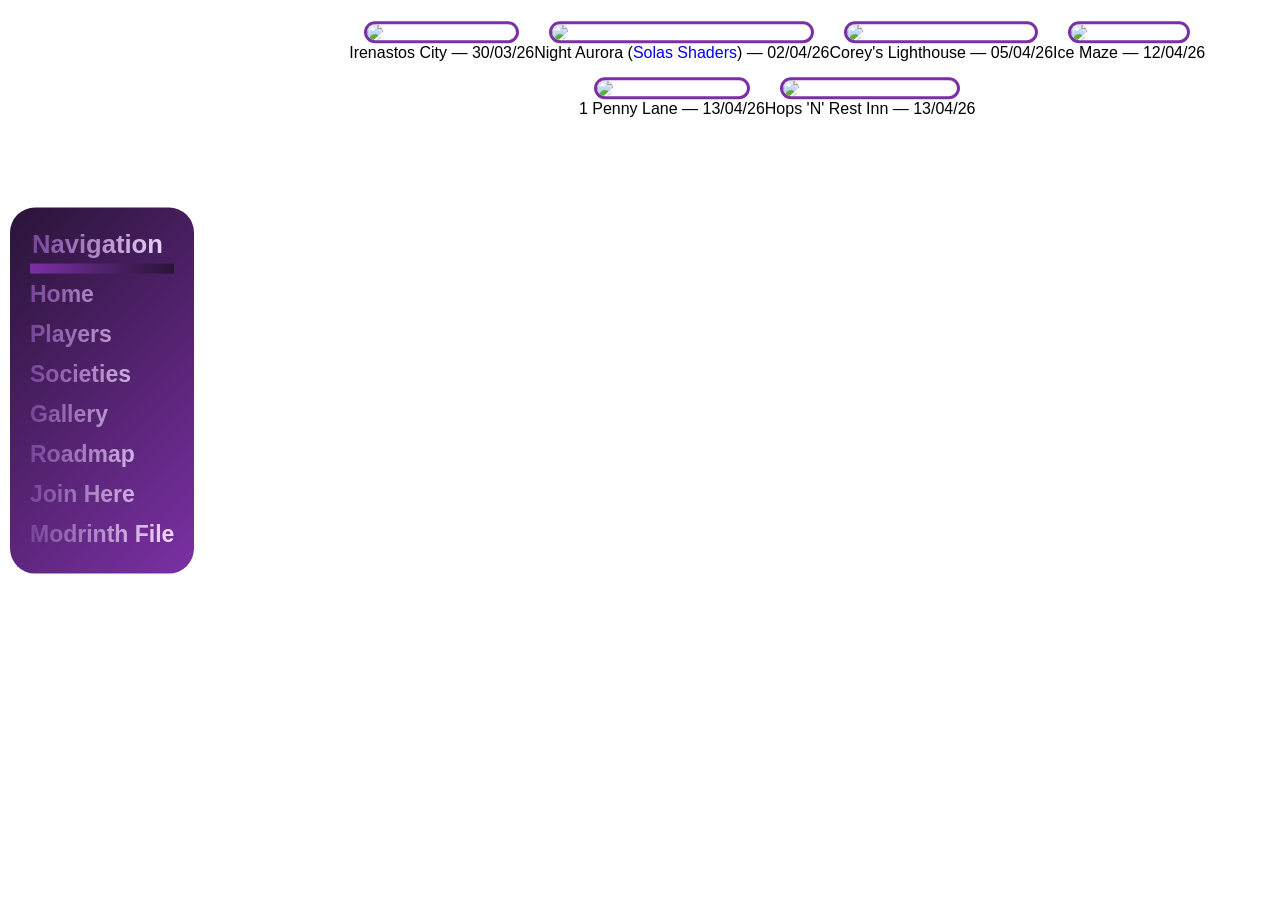
==== gallery.html @ cde3cb62 "Big Update" ====
<!doctype html>
<html lang="en">
  <head>
    <meta charset="UTF-8" />
    <meta
      name="keywords"
      content="NoodleBox, NoodleBox Server, Minecraft, Minecraft Server, NoodleBox Minecraft Server"
    />
    <meta name="author" content="ShortBoiAidz, Aiden Thorpe" />
    <meta
      name="description"
      content="Images submitted by players to be featured in the gallery."
    />
    <meta name="viewport" content="width=device-width, initial-scale=1" />
    <meta
      name="copyright"
      content="Copyright 2026 Aiden Thorpe. All rights reserved."
    />

    <title>NBS3 | Gallery</title>

    <!-- Favicon -->
    <link rel="icon" type="image/x-icon" href="images/nbs3_logo.png" />

    <!-- Font Awesome -->
    <link
      rel="stylesheet"
      href="https://cdnjs.cloudflare.com/ajax/libs/font-awesome/6.0.0/css/all.min.css"
      integrity="sha512-9usAa10IRO0HhonpyAIVpjrylPvoDwiPUiKdWk5t3PyolY1cOd4DSE0Ga+ri4AuTroPR5aQvXU9xC6qOPnzFeg=="
      crossorigin="anonymous"
      referrerpolicy="no-referrer"
    />
    <link
      rel="stylesheet"
      href="https://cdnjs.cloudflare.com/ajax/libs/font-awesome/4.7.0/css/font-awesome.min.css"
    />

    <!-- Custom Styles -->
    <link rel="stylesheet" href="styles/base.css" />
    <link rel="stylesheet" href="styles/layout.css" />
    <link rel="stylesheet" href="styles/components.css" />
    <link rel="stylesheet" href="styles/animations.css" />
    <link rel="stylesheet" href="styles/responsive.css" />
    <link rel="stylesheet" href="styles/other.css" />

    <!-- Scripts -->
    <script src="https://cdnjs.cloudflare.com/ajax/libs/jquery/3.5.1/jquery.min.js"></script>
    <script src="scripts/loader.js"></script>
  </head>

  <body>
    <div class="content">
      <!-- Loading Screen -->
      <div class="loading-screen">
        <div class="loading">
          <span></span>
          <span></span>
          <span></span>
          <span></span>
        </div>
      </div>

      <aside>
        <div class="mainCardParent">
          <div class="navCard">
            <nav class="navMenu">
              <h3 class="navHeader gradient-text">Navigation</h3>
              <div class="navDivider"></div>

              <a href="index.html" class="gradient-text navLink"><h4>Home</h4></a>
              <a href="players.html" class="gradient-text navLink"><h4>Players</h4></a>
              <a href="societies.html" class="gradient-text navLink"><h4>Societies</h4></a>
              <a href="gallery.html" class="gradient-text navLink active"><h4>Gallery</h4></a>
              <a href="roadmap.html" class="gradient-text navLink"><h4>Roadmap</h4></a>
              <a href="https://discord.gg/WKGu4864M5" class="gradient-text navLink"><h4>Join Here</h4></a>
              <a href="NoodleBox 1.0.1.mrpack" class="gradient-text navLink" download><h4>Modrinth File</h4></a>
            </nav>
          </div>
        </div>
      </aside>

      <main>

        <section class="gallerySection">
          <div class="galCardParentParent">

              <figure>
                <div class="galCardParent">
                  <a href="images/irenastosCity.png" target="_blank" class="img">
                    <img
                      src="/noodlebox/images/irenastosCity.png"
                      alt="Irenastos City in its early days"
                      class="galImg"
                    />
                  </a>
                </div>
                <figcaption>Irenastos City — 30/03/26</figcaption>
              </figure>

              <figure>
                <div class="galCardParent">
                  <a href="images/nbAurora.png" target="_blank" class="img">
                    <img
                      src="/noodlebox/images/nbAurora.png"
                      alt="Irenastos City in its early days"
                      class="galImg"
                    />
                  </a>
                </div>
                <figcaption>Night Aurora (<a href="https://www.curseforge.com/minecraft/shaders/solas-shader" class="link">Solas Shaders</a>) — 02/04/26</figcaption>
              </figure>

              <figure>
                <div class="galCardParent">
                  <a href="images/natBase.webp" target="_blank" class="img">
                    <img
                      src="/noodlebox/images/natBase.webp"
                      alt="Corey's Lighthouse"
                      class="galImg"
                    />
                  </a>
                </div>
                <figcaption>Corey's Lighthouse — 05/04/26</figcaption>
              </figure>

              <figure>
                <div class="galCardParent">
                  <a href="images/iceMaze.png" target="_blank" class="img">
                    <img
                      src="/noodlebox/images/iceMaze.png"
                      alt="Ice Maze"
                      class="galImg"
                    />
                  </a>
                </div>
                <figcaption>Ice Maze — 12/04/26</figcaption>
              </figure>

              <figure>
                <div class="galCardParent">
                  <a href="images/1pennyLane.png" target="_blank" class="img">
                    <img
                      src="/noodlebox/images/1pennyLane.png"
                      alt="1 Penny Lane"
                      class="galImg"
                    />
                  </a>
                </div>
                <figcaption>1 Penny Lane — 13/04/26</figcaption>
              </figure>

              <figure>
                <div class="galCardParent">
                  <a href="images/hopsNRest.png" target="_blank" class="img">
                    <img
                      src="/noodlebox/images/hopsNRest.png"
                      alt="Hops 'N' Rest"
                      class="galImg"
                    />
                  </a>
                </div>
                <figcaption>Hops 'N' Rest Inn — 13/04/26</figcaption>
              </figure>

          </div>
        </section>
      </main>
    </div>
  </body>
</html>
---- styles/base.css ----
/* Colors */
:root {
  --textColour: #6e2c92;
  --darkGradPrim: #291437;
  --darkGradSec: #7b30a4;
  --lightGradPrim: #774499;
  --lightGradSec: #f2dbff;
}

/* Reset */
* {
  margin: 0;
  padding: 0;
  box-sizing: border-box;
}

/* Base */
html,
body {
  min-height: 100%;
}

main.homepage {
  scale: 1.4;
  transform: translate(-3%, 10%);
  -webkit-transform: translate(-3%, 10%);
  -moz-transform: translate(-3%, 10%);
  -ms-transform: translate(-3%, 10%);
  -o-transform: translate(-3%, 10%);
}

body {
  background-image: url("/noodlebox/images/background.png");
  background-repeat: no-repeat;
  background-position: center center;
  background-size: cover;
  background-attachment: fixed;

  display: flex;
  flex-direction: column;

  overflow-x: hidden;

  font-family:
    "League Spartan",
    "Comic Sans MS",
    sans-serif;
}

/* Base Components */
button,
aside {
  border-radius: 25px;
}

button {
  width: 100%;
  height: auto;

  margin: 10px;
  padding: clamp(5px, 2vw, 20px);

  cursor: pointer;

  border-style: outset;
  border-color: var(--darkGradPrim);

  background: linear-gradient(
    90deg,
    var(--lightGradPrim),
    var(--lightGradSec)
  );
}

/* Typography */
h1,
sub {
  text-align: center;
}

h1 {
  font-size: clamp(40px, 6vw, 70px);
  margin-top: 45px;
}

h2 {
  font-size: clamp(23px, 2vw, 30px);
}

h3,
sub {
  font-size: clamp(20px, 2vw, 30px);
}

h3 {
  margin: 2px;
  color: var(--darkGradPrim);
}

h4 {
  font-size: clamp(17px, 2vw, 23px);
  line-height: clamp(40px, 2vw, 70px);
}

h5 {
  font-size: clamp(12px, 5vw, 20px);
  line-height: clamp(30px, 4vw, 40px);
}

h4,
h5 {
  margin: auto;
}

sub {
  margin: 0;
}

h1,
h2,
h3,
h4,
sub {
  z-index: 1000;
}

a {
  text-decoration: none;
  font-size: 0;
}
a.img {
  margin: 0;
  padding: 0;
}
a.link {
  font-size: 1em;
}

i {
  margin-left: 5px;
  margin-right: 5px;
  font-size: clamp(30px, 2vw, 45px);
}

p,
h2,
i {
  color: var(--textColour);
  font-family: "League Spartan", sans-serif;
}

p {
  font-size: clamp(12.5px, 2vw, 15px);
}

strong {
  font-weight: bold;
}

li {
  justify-content: center;
  align-items: center;
}

figcaption {
  font-size: 1rem;
  text-align: center;
}
---- styles/layout.css ----
main {
  flex: 1;

  display: flex;
  justify-content: center;

  transform: translateX(-5%);
}

.container {
  width: 80%;
  margin: auto;
}

.center {
  text-align: center;
  justify-content: center;
  justify-items: center;
}

.content.homepage {
  padding-top: 100px;
}

.right {
  float: right;
  transform: translate(5%, -50%);
  -webkit-transform: translate(5%, -50%);
  -moz-transform: translate(5%, -50%);
  -ms-transform: translate(5%, -50%);
  -o-transform: translate(5%, -50%);
}

aside {
  float: left;
  margin-left: 10px;

  transform: translateY(25%);
}

.originCard {
  margin-left: 30px;
  transform: translate(-5%, 65%);
}

.mainPlayersSection {
  min-height: 100vh;

  transform: translate(25%, 0%);
}

.playerName {
  text-align: center;
  margin-bottom: 10px;
}

.mainPlayersSection {
  transform: translate(12%, 0%);
  -webkit-transform: translate(12%, 0%);
  -moz-transform: translate(12%, 0%);
  -ms-transform: translate(12%, 0%);
  -o-transform: translate(12%, 0%);
}
---- styles/components.css ----
/* Text */
.gradient-text {
  background: linear-gradient(90deg, var(--lightGradPrim), var(--lightGradSec));

  -webkit-background-clip: text;
  background-clip: text;

  color: transparent;

  display: inline-block;
}

.subheader {
  margin-top: 45px;
}

.active {
  text-decoration: underline;
  font-weight: bold;
}

.logo,
.mainCardH2Parent,
.logoPlayers {
  position: absolute;
}

/* Cards */
.mainCardParent,
.galCardParentParent {
  font-size: 0;
  anchor-name: --mainCardParent;
  margin-bottom: 25px;
  transform: translateY(30%);
  -webkit-transform: translateY(30%);
  -moz-transform: translateY(30%);
  -ms-transform: translateY(30%);
  -o-transform: translateY(30%);
}

.mainCardParent.originsCard {
  margin-left: 50px;
}

.societyContent {
  transform: translateY(-20%);
  -webkit-transform: translateY(-20%);
  -moz-transform: translateY(-20%);
  -ms-transform: translateY(-20%);
  -o-transform: translateY(-20%);
}

.originCard {
  margin-right: 10px;
}

.navCard,
.mainCardH2Parent,
.originCard,
.playerCard,
.galCard {
  padding: clamp(10px, 2vw, 20px);
  background: linear-gradient(135deg, var(--darkGradPrim), var(--darkGradSec));
}
.navCard,
.mainCardH2Parent,
.originCard,
.greyBackdrop,
.mainCard,
.playerCard,
.galCard {
  border-radius: 25px;
  -webkit-border-radius: 25px;
  -moz-border-radius: 25px;
  -ms-border-radius: 25px;
  -o-border-radius: 25px;
}

.buttonCardParent {
  display: inline-flex;
  margin-top: 10px;
  flex-direction: row;
}
.buttonCard,
.societyInfoCard {
  background: linear-gradient(
    135deg,
    var(--lightGradPrim),
    var(--lightGradSec)
  );
  border-radius: 50px;
  -webkit-border-radius: 50px;
  -moz-border-radius: 50px;
  -ms-border-radius: 50px;
  -o-border-radius: 50px;
  width: fit-content;
  padding-top: clamp(5px, 2vw, 7px);
  padding-bottom: clamp(5px, 2vw, 7px);
  padding-left: clamp(20px, 2vw, 20px);
  padding-right: clamp(20px, 2vw, 20px);
  align-self: center;
  margin-left: 30px;
  margin-right: 30px;
  margin-top: 0;
  display: flex;
}

.buttonCard {
  flex-direction: row;
}

.societyInfoCard {
  flex-direction: column;
  padding: clamp(10px, 2vw, 20px);
}

.playerInfoCard {
  margin-left: 30px;
  margin-right: 30px;
  text-align: center;
  padding: clamp(10px, 2vw, 20px);
  padding-left: clamp(20px, 4vw, 40px);
  padding-right: clamp(20px, 4vw, 40px);
  background: linear-gradient(135deg, var(--lightGradPrim), var(--lightGradSec));
  border-radius: 45px;
  -webkit-border-radius: 45px;
  -moz-border-radius: 45px;
  -ms-border-radius: 45px;
  -o-border-radius: 45px;
}

.navCard,
.originCard,
.mainCard,
.greyBackdropParent,
.mainCardParent,
.playerCard,
.galCard,
.navMenu {
  display: flex;
  flex-direction: column;
}

.galCardParentParent {
  display: flex;
  flex-direction: row;
  flex-wrap: wrap;
  margin-left: clamp(5rem, 1vw, 250px);
  justify-content: center;
}

.mainCard,
.navCard,
.originCard,
.galCard {
  align-items: center;
}
.mainCard,
.societyCard {
  padding: clamp(10px, 4vw, 20px);
  padding-top: 0;
  background: linear-gradient(135deg, var(--darkGradPrim), var(--darkGradSec));
}

.societyCard {
  display: flex;
  padding-left: clamp(350px, 5vw, 450px);
  flex-direction: column;
  border-radius: 45px;
  -webkit-border-radius: 45px;
  -moz-border-radius: 45px;
  -ms-border-radius: 45px;
  -o-border-radius: 45px;
  margin: clamp(20px, 2vw, 30px);
}

.navDivider {
  background: linear-gradient(-90deg, var(--darkGradPrim), var(--darkGradSec));
  width: 100%;
  height: 10px;
  margin-top: 3px;
}

.playerCardParent {
  display: flex;
  margin-right: 10px;
  margin-bottom: 50px;
  flex-direction: row;
  align-items: center;
  transform: translate(0%, 50%);
  -webkit-transform: translate(0%, 50%);
  -moz-transform: translate(0%, 50%);
  -ms-transform: translate(0%, 50%);
  -o-transform: translate(0%, 50%);
  gap: 50px;
}

.galCardParent {
  display: flex;

  border: solid;
  border-radius: 45px;
  border-color: var(--darkGradSec);

  margin: 15px;
  margin-bottom: 1px;
  padding: 0;
  overflow: hidden;
}

.mainCardH2 {
  display: flex;
  flex-direction: row;
}
.mainCardH2Parent {
  position-anchor: --mainCardParent;
  width: anchor-size(width);
  transform: translateY(130%);
  -webkit-transform: translateY(130%);
  -moz-transform: translateY(130%);
  -ms-transform: translateY(130%);
  -o-transform: translateY(130%);
}

.galCard {
  display: flex;
  padding-left: clamp(20px, 4vw, 40px);
  padding-right: clamp(20px, 4vw, 40px);
}

section.gallerySection {
  transform: translate(5%, -20%);
  -webkit-transform: translate(5%, -20%);
  -moz-transform: translate(5%, -20%);
  -ms-transform: translate(5%, -20%);
  -o-transform: translate(5%, -20%);
}

/* Images */
.logoPlayers {
  transform: translate(140%, -30%);
  -webkit-transform: translate(140%, -30%);
  -moz-transform: translate(140%, -30%);
  -ms-transform: translate(140%, -30%);
  -o-transform: translate(140%, -30%);
}
.logo,
.logoPlayers {
  max-width: clamp(150px, 2vw, 200px);
  z-index: 10000;
}
.logo {
  transform: translateY(-20%);
  -webkit-transform: translateY(-20%);
  -moz-transform: translateY(-20%);
  -ms-transform: translateY(-20%);
  -o-transform: translateY(-20%);
}

#originsLogo {
  max-width: clamp(100px, 2vw, 150px);
  z-index: 10000;
  transform: translate(70%, 45%);
  -webkit-transform: translate(70%, 45%);
  -moz-transform: translate(70%, 45%);
  -ms-transform: translate(70%, 45%);
  -o-transform: translate(70%, 45%);
}

.playerHead {
  border-radius: 50%;
  overflow: hidden;
  width: clamp(80px, 10vw, 150px);
  display: flex;
  transform: translateX(45%);
  -webkit-transform: translateX(45%);
  -moz-transform: translateX(45%);
  -ms-transform: translateX(45%);
  -o-transform: translateX(45%);
}

.societyLogo {
  width: clamp(35%, 5vw, 40%);
  z-index: 10000;
  position: absolute;
  transform: translate(-100%, 25%);
  -webkit-transform: translate(-100%, 25%);
  -moz-transform: translate(-100%, 25%);
  -ms-transform: translate(-100%, 25%);
  -o-transform: translate(-100%, 25%);
}

.galImg {
  border-radius: 45px;
  width: clamp(700px, 4vw, 2500px);
  margin: 0px;

  object-fit: cover;
  object-position: center;
}

img.roadmap {
  scale: 1.2;
  margin: 0;
  padding: 0;
  transform: translate(0%, -5%);
  -webkit-transform: translate(0%, -5%);
  -moz-transform: translate(0%, -5%);
  -ms-transform: translate(0%, -5%);
  -o-transform: translate(0%, -5%);
}
---- styles/animations.css ----
.loading-screen {
  position: fixed;
  width: 100%;
  height: 100%;

  background: linear-gradient(180deg, var(--darkGradPrim), var(--lightGradPrim));
  display: flex;
  align-items: center;
  justify-content: center;
  z-index: 100000;
}

.loading {
  width: 80px;
  display: flex;
  flex-wrap: wrap;
  animation: rotate 1s linear infinite;
}

.loading span {
  width: 32px;
  height: 32px;
  margin: 4px;
  animation: scale 1.5s linear infinite;
}

/* Individual blocks */
.loading span:nth-child(1) {
  background: var(--darkGradSec);
  transform-origin: bottom right;
}
.loading span:nth-child(2) {
  background: var(--darkGradPrim);
  transform-origin: bottom left;
}
.loading span:nth-child(3) {
  background: var(--darkGradSec);
  transform-origin: top right;
}
.loading span:nth-child(4) {
  background: var(--darkGradSec);
  transform-origin: top left;
}

/* Animations */
@keyframes rotate {
  to {
    transform: rotate(360deg);
  }
}

@keyframes scale {
  50% {
    transform: scale(1.2);
  }
}
---- styles/responsive.css ----
@media screen and (max-width: 600px) {
  .container {
    width: 100%;
    padding: 0 10px;
  }

  h1 {
    font-size: 42px;
  }

  h3 {
    font-size: 22px;
  }
}
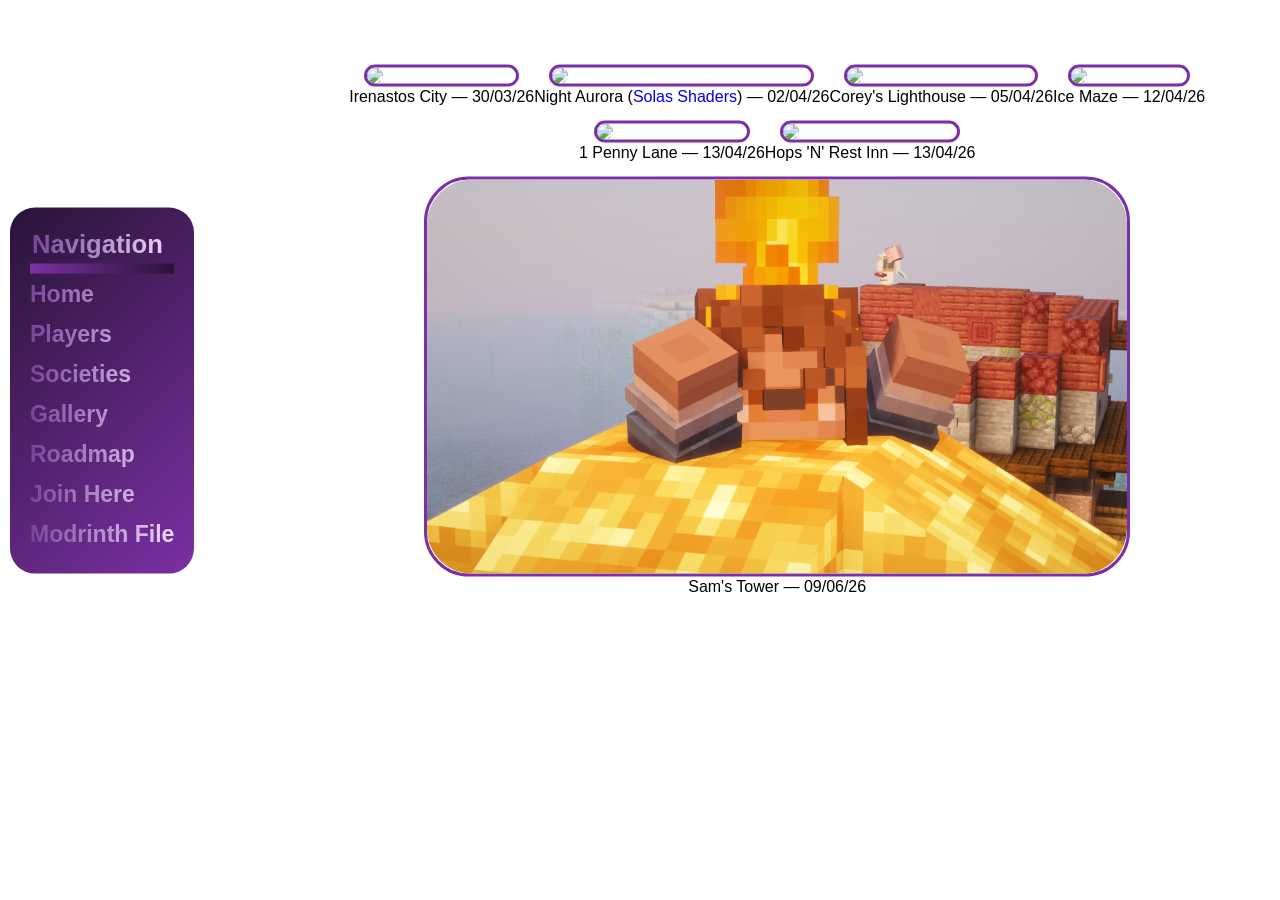
==== commit a21973e8: "hopefully this works" ====
--- a/gallery.html
+++ b/gallery.html
@@ -86,9 +86,9 @@
 
               <figure>
                 <div class="galCardParent">
-                  <a href="images/irenastosCity.png" target="_blank" class="img">
+                  <a href="/images/irenastosCity.png" target="_blank" class="img">
                     <img
-                      src="/noodlebox/images/irenastosCity.png"
+                      src="/images/irenastosCity.png"
                       alt="Irenastos City in its early days"
                       class="galImg"
                     />
@@ -99,9 +99,9 @@
 
               <figure>
                 <div class="galCardParent">
-                  <a href="images/nbAurora.png" target="_blank" class="img">
+                  <a href="/images/nbAurora.png" target="_blank" class="img">
                     <img
-                      src="/noodlebox/images/nbAurora.png"
+                      src="/images/nbAurora.png"
                       alt="Irenastos City in its early days"
                       class="galImg"
                     />
@@ -112,9 +112,9 @@
 
               <figure>
                 <div class="galCardParent">
-                  <a href="images/natBase.webp" target="_blank" class="img">
+                  <a href="/images/natBase.webp" target="_blank" class="img">
                     <img
-                      src="/noodlebox/images/natBase.webp"
+                      src="/images/natBase.webp"
                       alt="Corey's Lighthouse"
                       class="galImg"
                     />
@@ -125,9 +125,9 @@
 
               <figure>
                 <div class="galCardParent">
-                  <a href="images/iceMaze.png" target="_blank" class="img">
+                  <a href="/images/iceMaze.png" target="_blank" class="img">
                     <img
-                      src="/noodlebox/images/iceMaze.png"
+                      src="/images/iceMaze.png"
                       alt="Ice Maze"
                       class="galImg"
                     />
@@ -138,9 +138,9 @@
 
               <figure>
                 <div class="galCardParent">
-                  <a href="images/1pennyLane.png" target="_blank" class="img">
+                  <a href="/images/1pennyLane.png" target="_blank" class="img">
                     <img
-                      src="/noodlebox/images/1pennyLane.png"
+                      src="/images/1pennyLane.png"
                       alt="1 Penny Lane"
                       class="galImg"
                     />
@@ -151,9 +151,9 @@
 
               <figure>
                 <div class="galCardParent">
-                  <a href="images/hopsNRest.png" target="_blank" class="img">
+                  <a href="/images/hopsNRest.png" target="_blank" class="img">
                     <img
-                      src="/noodlebox/images/hopsNRest.png"
+                      src="/images/hopsNRest.png"
                       alt="Hops 'N' Rest"
                       class="galImg"
                     />
@@ -162,6 +162,19 @@
                 <figcaption>Hops 'N' Rest Inn — 13/04/26</figcaption>
               </figure>
 
+              <figure>
+                <div class="galCardParent">
+                  <a href="/images/samPillar.png" target="_blank" class="img">
+                    <img
+                      src="/images/samPillar.png"
+                      title="'Sam's insult to Nymara' —Corey"
+                      class="galImg"
+                    />
+                  </a>
+                </div>
+                <figcaption>Sam's Tower — 09/06/26</figcaption>
+              </figure>
+
           </div>
         </section>
       </main>
--- a/styles/base.css
+++ b/styles/base.css
@@ -22,15 +22,15 @@
 
 main.homepage {
   scale: 1.4;
-  transform: translate(-3%, 10%);
-  -webkit-transform: translate(-3%, 10%);
-  -moz-transform: translate(-3%, 10%);
-  -ms-transform: translate(-3%, 10%);
-  -o-transform: translate(-3%, 10%);
+  transform: translate(-3%,10%);
+  -webkit-transform: translate(-3%,10%);
+  -moz-transform: translate(-3%,10%);
+  -ms-transform: translate(-3%,10%);
+  -o-transform: translate(-3%,10%);
 }
 
 body {
-  background-image: url("/noodlebox/images/background.png");
+  background-image: url("/images/background.png");
   background-repeat: no-repeat;
   background-position: center center;
   background-size: cover;
--- a/styles/components.css
+++ b/styles/components.css
@@ -303,9 +303,15 @@
   scale: 1.2;
   margin: 0;
   padding: 0;
+  border-radius: 45px;
+  clip-path: inset(0px 0px 0px 3px);
   transform: translate(0%, -5%);
   -webkit-transform: translate(0%, -5%);
   -moz-transform: translate(0%, -5%);
   -ms-transform: translate(0%, -5%);
   -o-transform: translate(0%, -5%);
+  -webkit-border-radius: 45px;
+  -moz-border-radius: 45px;
+  -ms-border-radius: 45px;
+  -o-border-radius: 45px;
 }
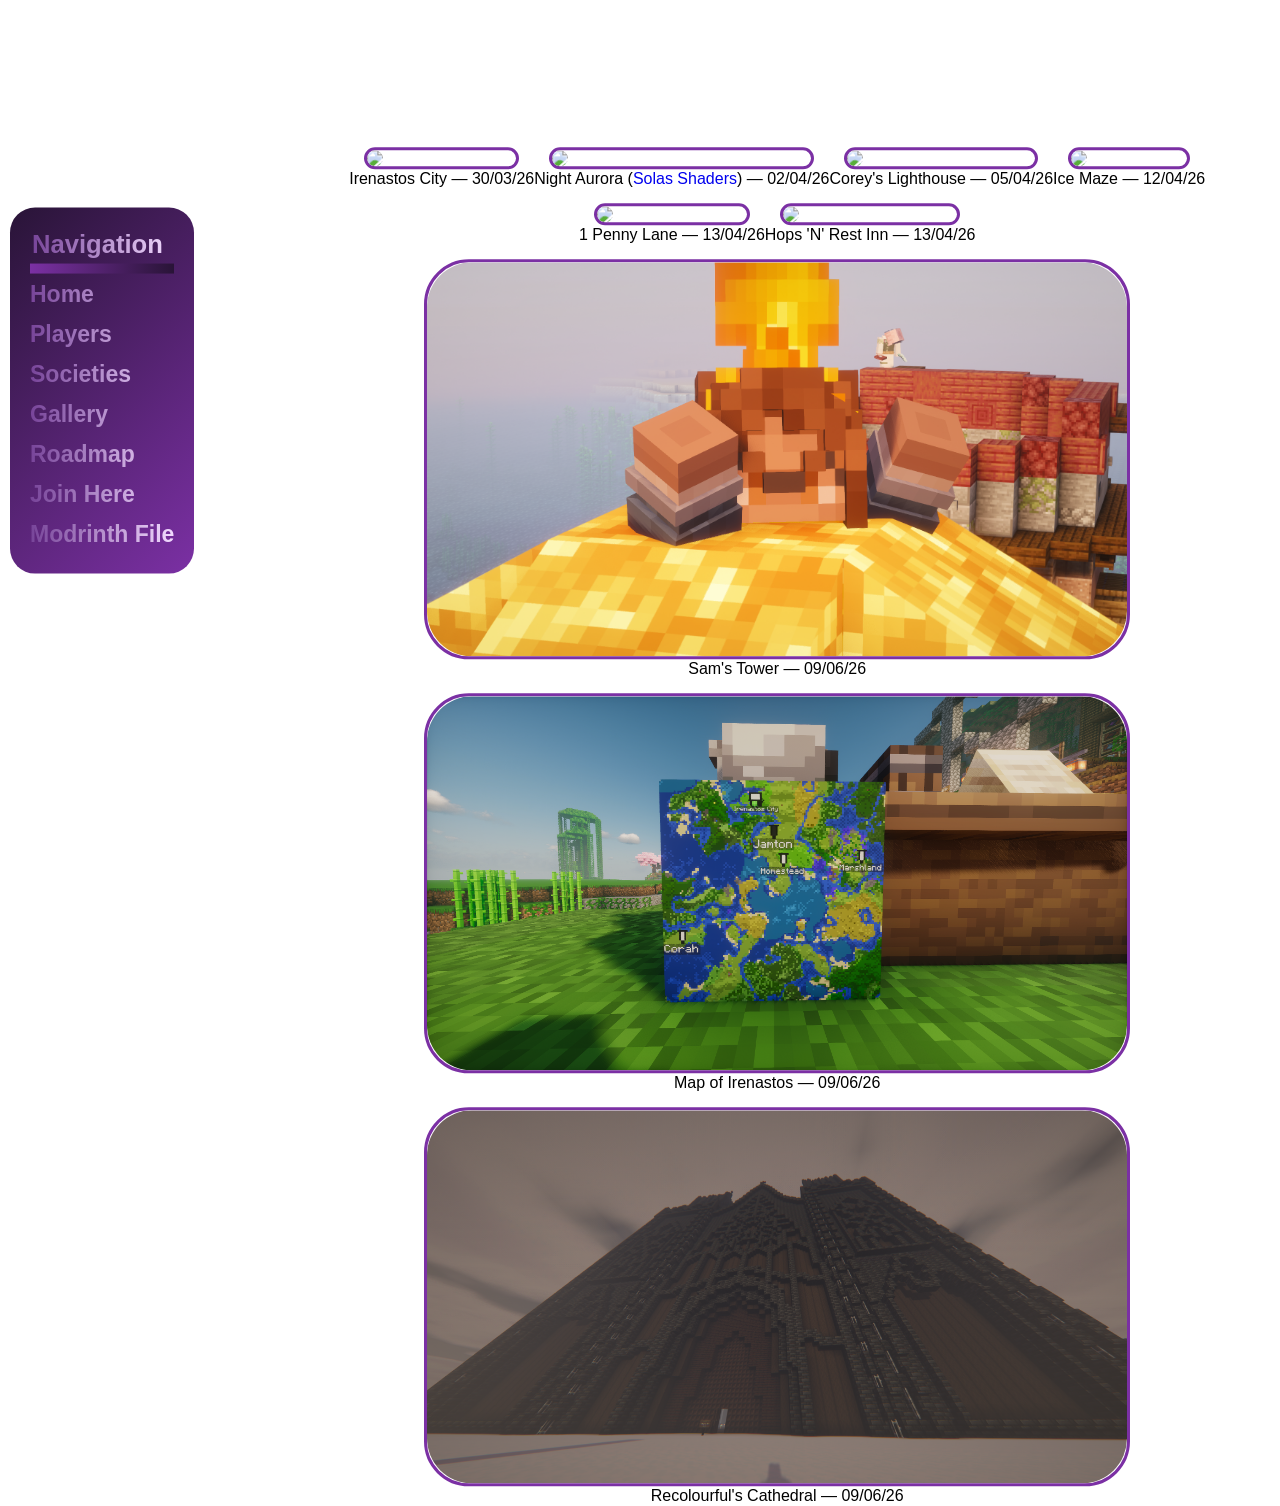
==== commit 174791c6: "added more images to the gallery" ====
--- a/gallery.html
+++ b/gallery.html
@@ -175,6 +175,30 @@
                 <figcaption>Sam's Tower — 09/06/26</figcaption>
               </figure>
 
+              <figure>
+                <div class="galCardParent">
+                  <a href="/images/mapOfIrenastos.png" target="_blank" class="img">
+                    <img
+                      src="/images/mapOfIrenastos.png"
+                      class="galImg"
+                    />
+                  </a>
+                </div>
+                <figcaption>Map of Irenastos — 09/06/26</figcaption>
+              </figure>
+
+              <figure>
+                <div class="galCardParent">
+                  <a href="/images/recolourfulCathedral.png" target="_blank" class="img">
+                    <img
+                      src="/images/recolourfulCathedral.png"
+                      class="galImg"
+                    />
+                  </a>
+                </div>
+                <figcaption>Recolourful's Cathedral — 09/06/26</figcaption>
+              </figure>
+
           </div>
         </section>
       </main>
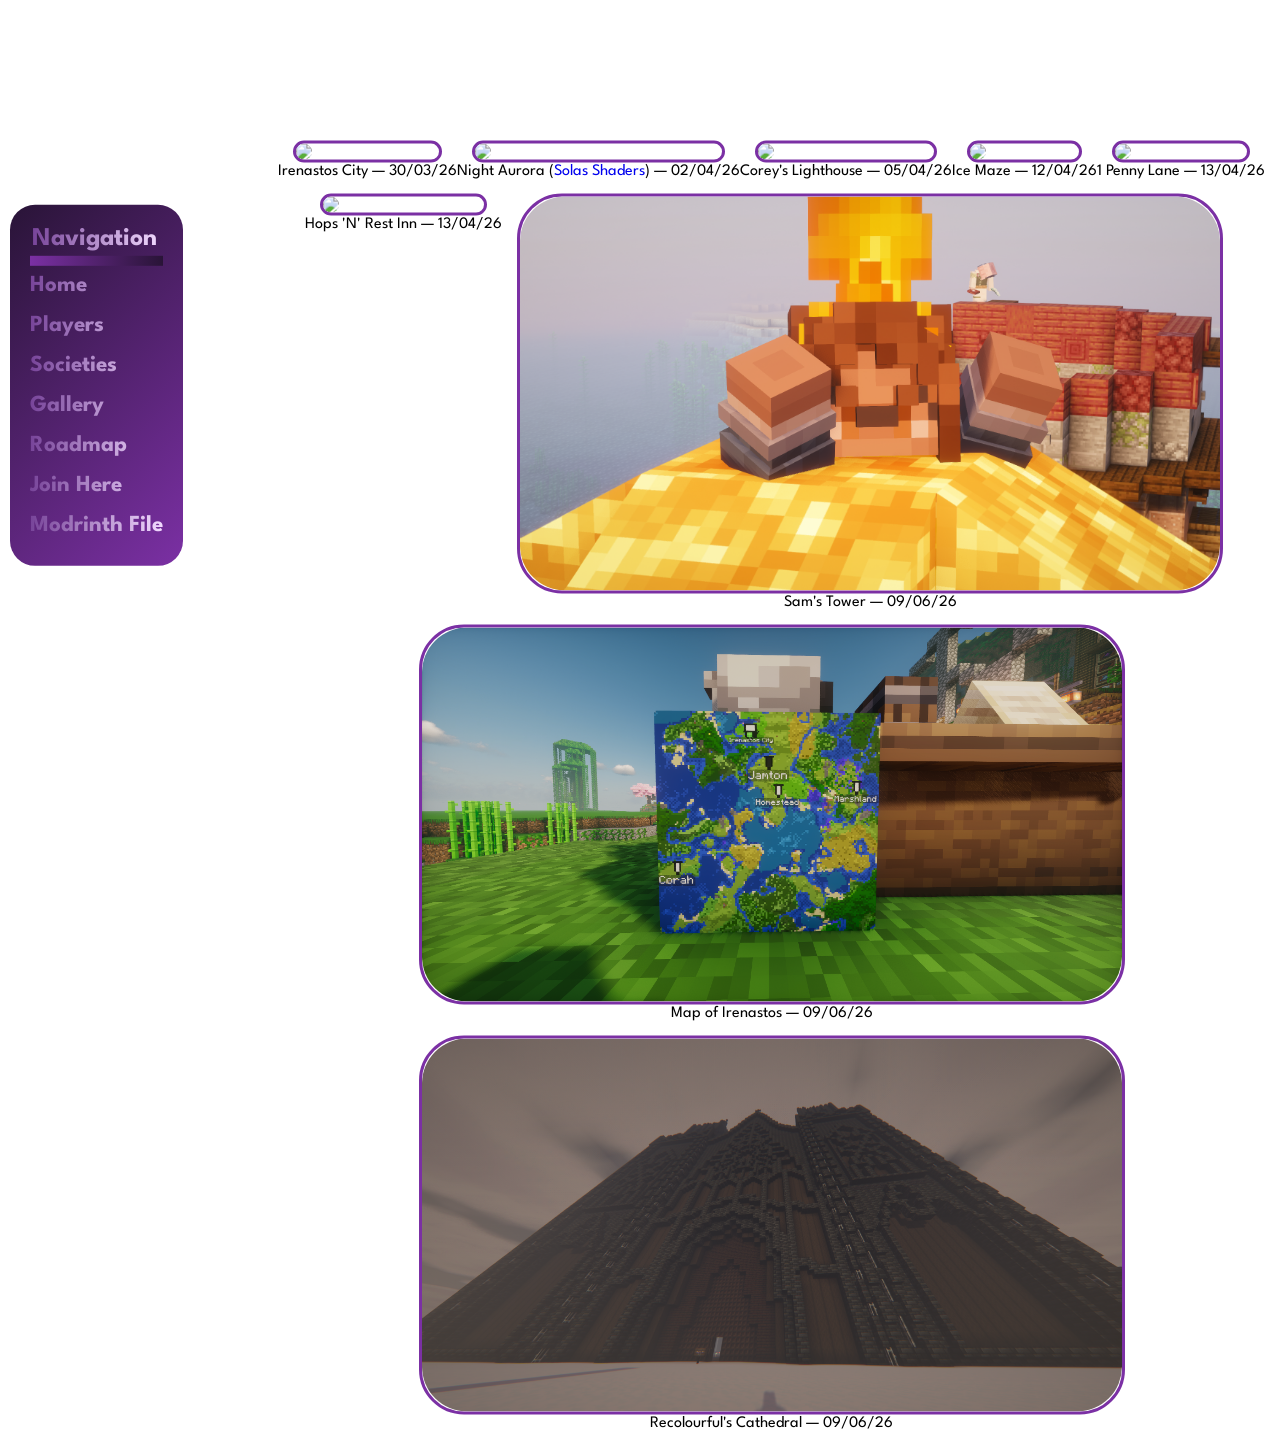
==== commit 97871b6b: "fixed fonts" ====
--- a/gallery.html
+++ b/gallery.html
@@ -22,6 +22,13 @@
     <!-- Favicon -->
     <link rel="icon" type="image/x-icon" href="images/nbs3_logo.png" />
 
+    <link rel="preconnect" href="https://fonts.googleapis.com" />
+    <link rel="preconnect" href="https://fonts.gstatic.com" crossorigin />
+    <link
+      href="https://fonts.googleapis.com/css2?family=League+Spartan:wght@100..900&display=swap"
+      rel="stylesheet"
+    />
+
     <!-- Font Awesome -->
     <link
       rel="stylesheet"
@@ -73,7 +80,7 @@
               <a href="gallery.html" class="gradient-text navLink active"><h4>Gallery</h4></a>
               <a href="roadmap.html" class="gradient-text navLink"><h4>Roadmap</h4></a>
               <a href="https://discord.gg/WKGu4864M5" class="gradient-text navLink"><h4>Join Here</h4></a>
-              <a href="NoodleBox 1.0.1.mrpack" class="gradient-text navLink" download><h4>Modrinth File</h4></a>
+              <a href="NoodleBox 2.0.0.mrpack" class="gradient-text navLink" download><h4>Modrinth File</h4></a>
             </nav>
           </div>
         </div>
--- a/styles/base.css
+++ b/styles/base.css
@@ -165,4 +165,21 @@
 figcaption {
   font-size: 1rem;
   text-align: center;
-}+}
+/*
+summary {
+  display: list-item;
+  list-style: disclosure-closed;
+}
+summary::marker {
+  content: auto;
+}
+summary::before {
+  content: "▶";
+  display: inline-block;
+  margin-right: 8px;
+}
+details[open] > summary::before {
+  content: "▼";
+}
+*/
--- a/styles/components.css
+++ b/styles/components.css
@@ -8,6 +8,21 @@
   color: transparent;
 
   display: inline-block;
+}
+
+.hidden-text {
+  display: none;
+  font-size: clamp(10px, 1vw, 20px);
+  font-family:
+    "League Spartan",
+    "Comic Sans MS",
+    sans-serif;
+  margin: 10px;
+  text-align: center;
+  color: var(--lightGradSec);
+}
+#infoText2 {
+  font-size: clamp(7px, 1vw, 15px);
 }
 
 .subheader {
@@ -214,6 +229,7 @@
 }
 .mainCardH2Parent {
   position-anchor: --mainCardParent;
+  margin-top: clamp(20px, 2vw, 50px);
   width: anchor-size(width);
   transform: translateY(130%);
   -webkit-transform: translateY(130%);
@@ -250,6 +266,7 @@
   z-index: 10000;
 }
 .logo {
+  cursor: pointer;
   transform: translateY(-20%);
   -webkit-transform: translateY(-20%);
   -moz-transform: translateY(-20%);
@@ -288,6 +305,7 @@
   -moz-transform: translate(-100%, 25%);
   -ms-transform: translate(-100%, 25%);
   -o-transform: translate(-100%, 25%);
+  cursor: pointer;
 }
 
 .galImg {
